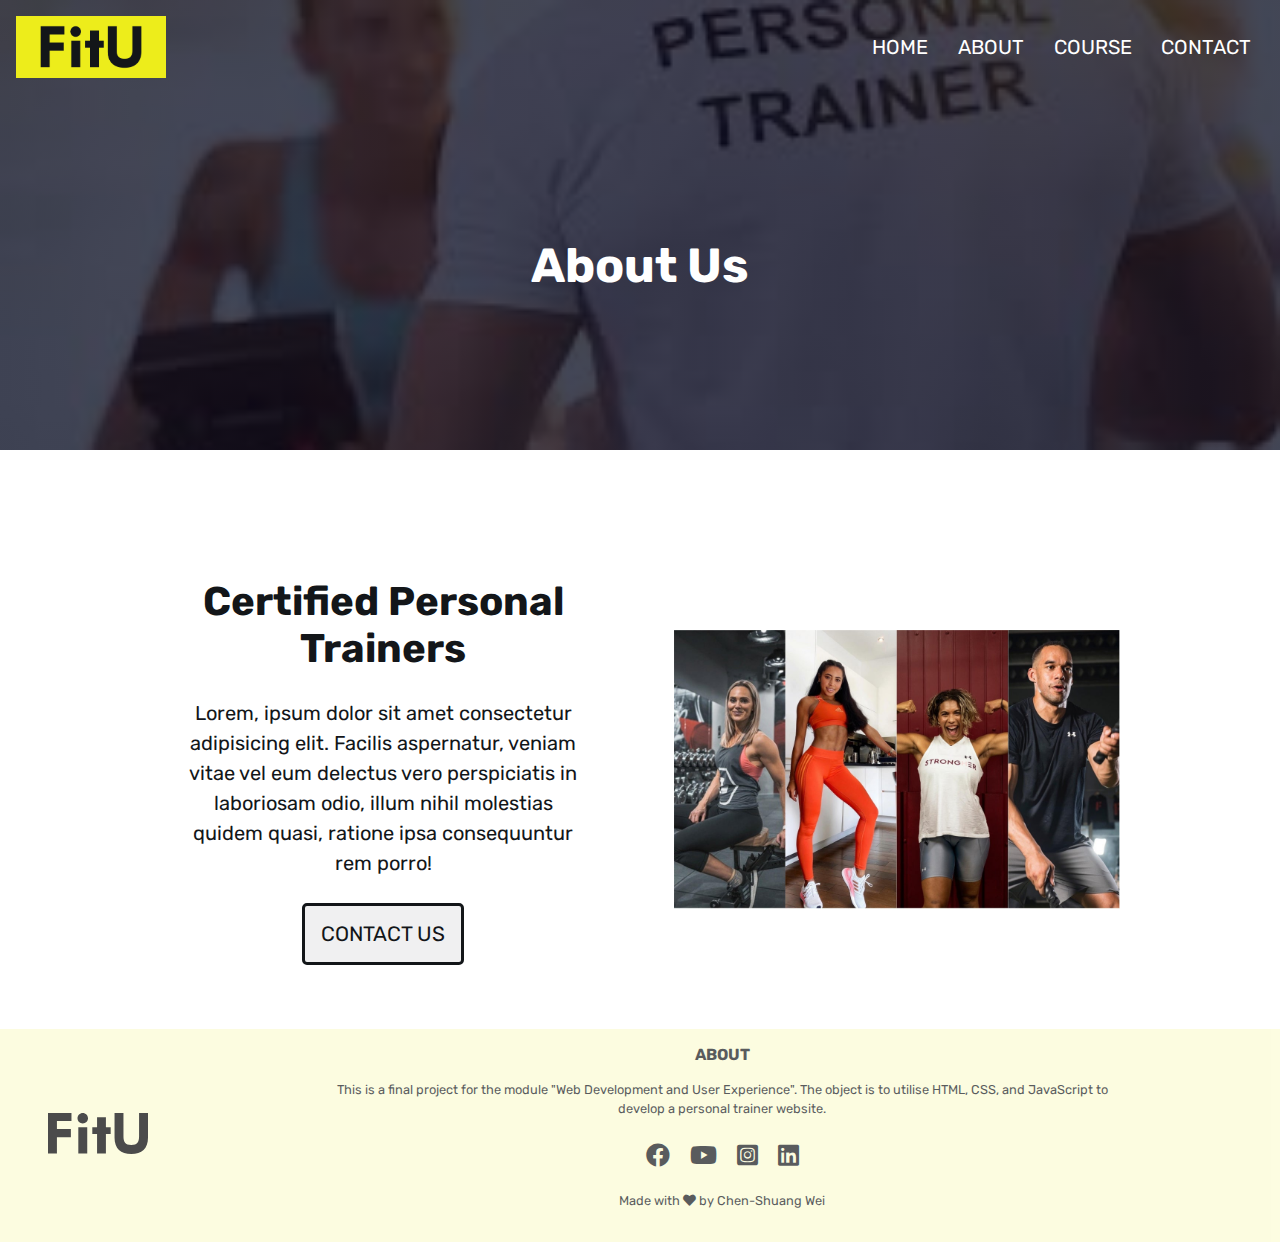
==== about.html @ 9a6e27dc "first commit" ====
<!-- https://www.youtube.com/watch?v=oYRda7UtuhA -->
<!DOCTYPE html>
<html lang="en">
  <head>
    <meta charset="UTF-8" />
    <meta http-equiv="X-UA-Compatible" content="IE=edge" />
    <meta name="viewport" content="width=device-width, initial-scale=1.0" />
    <link rel="stylesheet" href="./styles/styles_g.css" />
    <link rel="stylesheet" href="./styles/styles_about.css" />
    <link rel="preconnect" href="https://fonts.gstatic.com" />
    <link
      href="https://fonts.googleapis.com/css2?family=Rubik:ital,wght@0,300;0,400;0,500;0,600;0,700;1,300;1,400;1,500;1,600;1,700&display=swap"
      rel="stylesheet"
    />
    <link
      href="https://fonts.googleapis.com/icon?family=Material+Icons"
      rel="stylesheet"
    />
    <link
      rel="stylesheet"
      href="https://use.fontawesome.com/releases/v5.15.3/css/all.css"
    />

    <title>Fitness</title>
  </head>
  <body>
    <!------ header for about page ------>
    <section class="sub-header">
      <nav class="navbar">
        <a href="./index.html"><img src="./images/logo.png" alt="logo" /></a>
        <div class="nav-links" id="navLinks">
          <!-- close menu in samll screen -->
          <span class="material-icons close" onclick="hideMenu()"> close </span>
          <ul>
            <li><a href="./index.html">HOME</a></li>
            <li><a href="./about.html">ABOUT</a></li>
            <li><a href="./course.html">COURSE</a></li>
            <li><a href="./contact.html">CONTACT</a></li>
          </ul>
        </div>
        <!-- show menu burger in samll screen -->
        <span class="material-icons menu" onclick="showMenu()">menu</span>
      </nav>
      <h1>About Us</h1>
    </section>
    <main>
      <!------ content ------>
      <section class="about-us">
        <div class="row">
          <div class="about-col">
            <h2>Certified Personal Trainers</h2>
            <p>
              Lorem, ipsum dolor sit amet consectetur adipisicing elit. Facilis
              aspernatur, veniam vitae vel eum delectus vero perspiciatis in
              laboriosam odio, illum nihil molestias quidem quasi, ratione ipsa
              consequuntur rem porro!
            </p>
            <a href="./contact.html" class="main-btn bk-btn">CONTACT US</a>
          </div>
          <div class="about-col">
            <img src="./images/team.jpg" alt="team" />
          </div>
        </div>
      </section>
    </main>
    <!------ footer ------>
    <footer class="site-footer">
      <div class="row">
        <div class="footer-col">
          <img
            src="./images/default-monochrome-black.svg"
            alt="footer-logo"
            height="87"
            width="100"
          />
        </div>
        <div class="footer-col footer-col-about">
          <h4>ABOUT</h4>
          <p>
            This is a final project for the module "Web Development and User
            Experience". The object is to utilise HTML, CSS, and JavaScript to
            develop a personal trainer website.
          </p>
          <div class="social-media">
            <i class="fab fa-facebook"></i>
            <i class="fab fa-youtube"></i>
            <i class="fab fa-instagram-square"></i>
            <i class="fab fa-linkedin"></i>
          </div>
          <p>Made with <i class="fas fa-heart"></i> by Chen-Shuang Wei</p>
        </div>
      </div>
    </footer>
    <script src="./scripts/script_g.js"></script>
  </body>
</html>
---- styles/styles_g.css ----
/* applicable for all html elements  */
* {
  margin: 0;
  padding: 0;
  font-family: "Rubik", sans-serif;
  color: #131619;
}

/*------ landing page ------*/
/* add banner (background image) */
header {
  min-height: 100vh;
  width: 100%;
  background-image: linear-gradient(rgba(4, 9, 30, 0.75), rgba(4, 9, 30, 0.75)),
    url(../images/banner.jpg);
  background-position: center;
  background-size: cover;
  position: relative;
}

nav {
  display: flex;
  padding: 1rem;
  justify-content: space-between;
  align-items: center;
}

nav img {
  width: 150px;
}

.nav-links {
  flex: 1;
  text-align: right;
}

.nav-links ul li {
  list-style: none; /* remove bullet points */
  display: inline-block; /* horizontal */
  padding: 0.8rem;
  position: relative;
}

.nav-links ul li a {
  color: white;
  text-decoration: none; /* remove underline */
  font-size: 1.25rem;
}

/* nav bar hover effect: display underline */
.nav-links ul li::after {
  content: "";
  width: 0%;
  height: 4px;
  background-color: #eded1b;
  display: block;
  margin: auto;
}

.nav-links ul li:hover::after {
  width: 100%;
  /* width: max-content; */
}

.intro {
  /*put the intro text in the center of div */
  width: 90%;
  color: white;
  position: absolute;
  top: 50%;
  left: 50%;
  transform: translate(-50%, -50%);
  text-align: center;
  margin-top: 2.5rem;
}
#intro {
  color: white;
}

.intro h1 {
  font-size: 3.5rem;
}

.intro p {
  margin: 1rem;
  font-size: 1.3rem;
  padding: 1rem;
}

.main-btn {
  display: inline-block;
  text-decoration: none;
  color: white;
  border: 3px solid white;
  padding: 1rem;
  font-size: 1.3rem;
  background-color: transparent;
  position: relative;
  cursor: pointer;
  border-radius: 5px;
}

.main-btn:hover {
  border: 3px solid #eded1b;
  background-color: #eded1b;
  color: #131619;
  font-weight: 600;
  transition: 0.3s;
}

nav .material-icons {
  /* no menu icons when in big screen */
  display: none;
}

/*------ course ------*/
.course {
  width: 80%;
  margin: auto;
  text-align: center;
  padding-top: 5rem;
}

h2 {
  font-size: 2.5rem;
  color: #131619;
}

p {
  font-size: 1.25rem;
  color: #131619;
  padding: 1rem;
  line-height: 1.5;
}

.row {
  padding: 1rem;
  display: flex;
  justify-content: space-between;
  align-items: center;
}

.exercise-row {
  align-items: flex-start;
}

.course-col {
  flex-basis: 45%;
  background-color: #eded1b80;
  border-radius: 10px;
  padding: 1rem;
  margin: 1rem 0;
  box-sizing: border-box;
  transition: 0.5s;
}

.course-col:hover {
  box-shadow: 0 0 20px 0 #13161950;
}

h3 {
  padding: 1rem;
}

/*------ exercise ------*/
.exercise {
  width: 80%;
  margin: auto;
  text-align: center;
  padding-top: 5rem;
}

.exercise-col {
  flex-basis: 31%;
  border-radius: 10px;
  margin: 1rem 0;
  text-align: left;
  /* position: relative;
  overflow: hidden; */
}

.exercise-col img {
  width: 100%;
  border-radius: 10px;
}

.exercise-col p {
  padding: 0;
  font-size: 1.1rem;
}

.exercise-col h3 {
  padding: 1rem 0;
  font-size: 1.1rem;
}

/*------ contact ------*/
.contact {
  margin: 5rem auto;
  width: 80%;
  background-image: linear-gradient(rgba(4, 9, 30, 0.75), rgba(4, 9, 30, 0.75)),
    url(../images/contact.jpg);
  background-position: center;
  background-size: cover;
  border-radius: 10px;
  text-align: center;
  padding: 5rem 0;
}

.contact h2 {
  color: white;
  margin: 1rem;
  padding: 1rem;
}

/*------ footer ------*/
.site-footer {
  width: 100%;
  text-align: center;
  margin-top: 1rem;
  background-color: #eded1b30;
  opacity: 0.7;
}
.footer-col {
  margin: 0 2rem;
}

.footer-col-about {
  padding: 0 100px;
}

.site-footer p {
  font-size: 0.8rem;
}

.social-media .fab {
  font-size: 1.5rem;
  cursor: pointer;
  margin: 0 0.5rem;
  padding: 0.5rem 0;
}

/* Screen Sizes 700px and less */
@media (max-width: 700px) {
  .intro h1 {
    font-size: 2rem;
  }
  .intro p {
    margin: 0.8rem;
    font-size: 1rem;
    padding: 0.8rem;
  }
  .main-btn {
    padding: 0.8rem;
    font-size: 1rem;
  }
  .nav-links {
    position: fixed;
    background-color: #eded1b;
    height: 100vh;
    width: 150px;
    top: 0;
    right: -150px; /* menu hidden */
    z-index: 2;
    color: #131619;
    transition: 1s;
  }
  .nav-links ul li {
    display: block;
    padding: 0.5rem;
  }
  .nav-links ul li a {
    color: #131619;
    font-size: 1rem;
  }
  .nav-links ul li::after {
    height: 3px;
    background-color: #9370db;
  }
  nav .material-icons {
    display: inline-block;
    color: #131619;
    margin: 1rem;
    font-size: 2rem;
    cursor: pointer;
  }
  nav .material-icons.menu {
    color: white;
  }
  nav .material-icons.close {
    padding: 1rem;
  }
  .nav-links ul {
    padding: 0 2rem;
  }
  .row {
    flex-direction: column;
  }
  h2 {
    font-size: 1.5rem;
  }
  .footer-col-about {
    padding: 0px;
  }
}
---- styles/styles_about.css ----
/*---------- css for about page ----------*/
.sub-header {
  height: 50vh;
  width: 100%;
  background-image: linear-gradient(rgba(4, 9, 30, 0.75), rgba(4, 9, 30, 0.75)),
    url(../images/about_page.jpg);
  background-position: center;
  background-size: cover;
  text-align: center;
  /* color: white; */
}

.sub-header h1 {
  color: white;
  font-size: 3rem;
  position: absolute;
  top: 25%;
  left: 50%;
  transform: translate(-50%, -50%);
  text-align: center;
  margin-top: 2.5rem;
}

.about-us {
  width: 80%;
  margin: auto;
  text-align: center;
  padding-top: 5rem;
}

.about-col {
  flex-basis: 45%;
  padding: 1rem;
  margin: 1rem 0;
}

.about-col img {
  width: 100%;
}

.about-col p {
  margin: 0.8rem;
  padding: 0.8rem;
}
.bk-btn {
  color: #131619;
  border: 3px solid #131619;
  background-color: #13161910;
  border-radius: 5px;
}

@media (max-width: 700px) {
  .sub-header h1 {
    font-size: 2rem;
  }
  .about-col p {
    font-size: 1rem;
  }
}
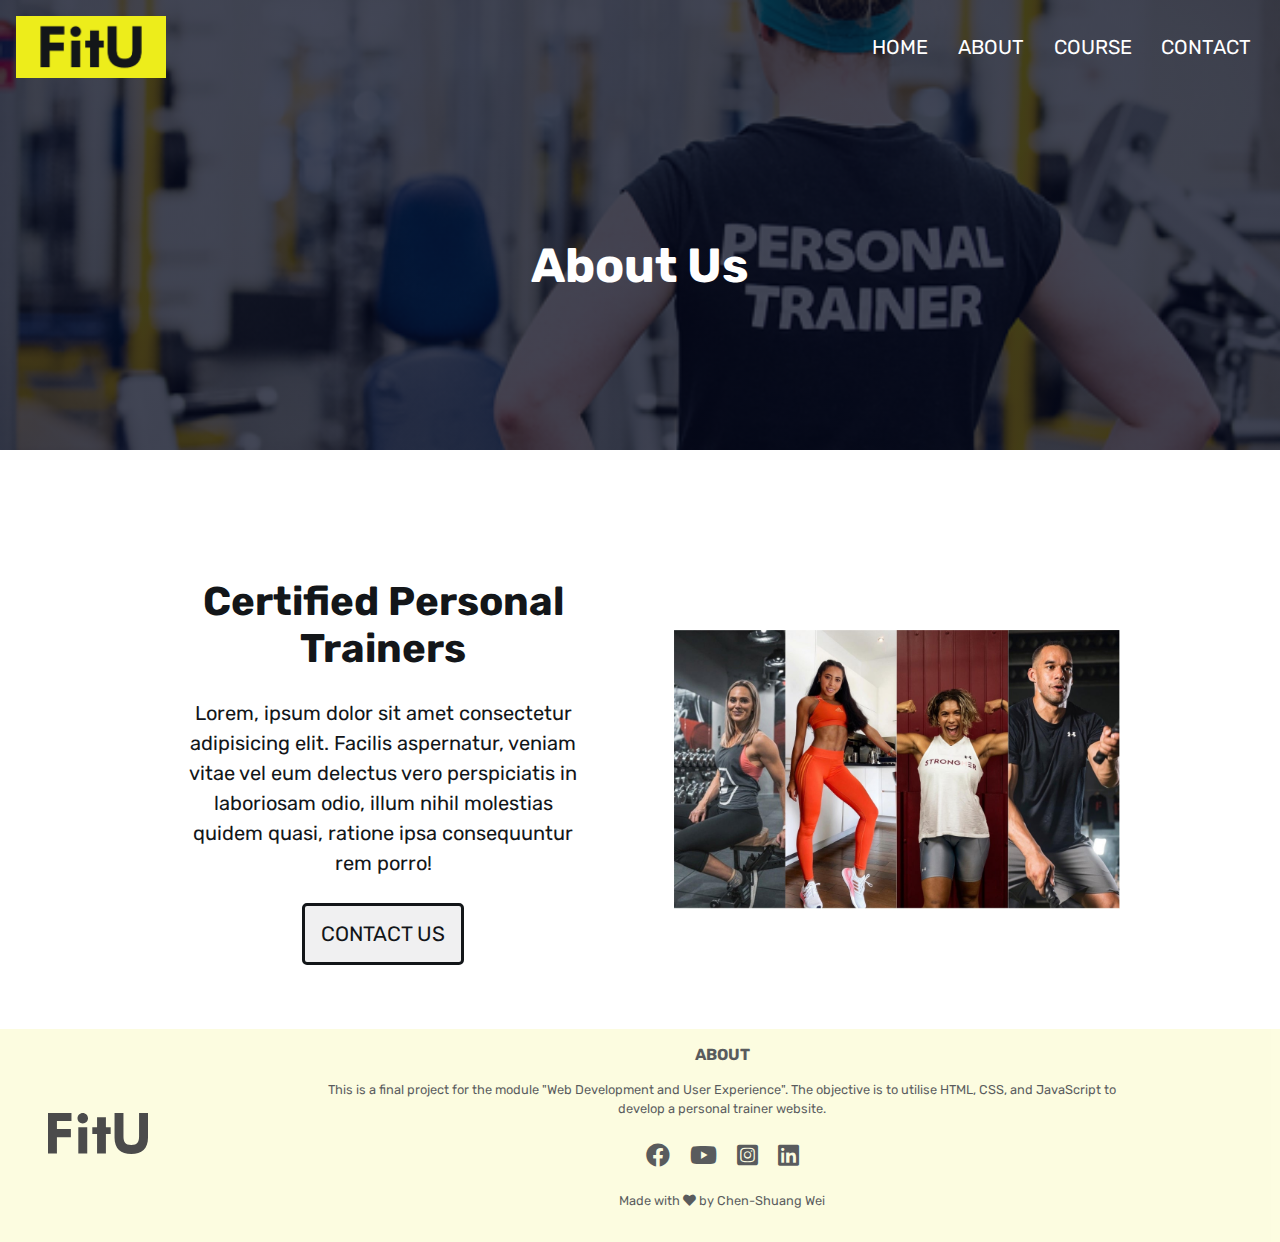
==== commit fde10292: "revise the typo 'object' in footer" ====
--- a/about.html
+++ b/about.html
@@ -4,6 +4,12 @@
   <head>
     <meta charset="UTF-8" />
     <meta http-equiv="X-UA-Compatible" content="IE=edge" />
+    <meta
+      name="description"
+      content="Web Development and User Experience - Coding Assessment"
+    />
+    <meta name="keywords" content="HTML, CSS, JavaScript" />
+    <meta name="author" content="Chen-Shuang Wei" />
     <meta name="viewport" content="width=device-width, initial-scale=1.0" />
     <link rel="stylesheet" href="./styles/styles_g.css" />
     <link rel="stylesheet" href="./styles/styles_about.css" />
@@ -75,11 +81,11 @@
           />
         </div>
         <div class="footer-col footer-col-about">
-          <h4>ABOUT</h4>
+          <h2>ABOUT</h2>
           <p>
             This is a final project for the module "Web Development and User
-            Experience". The object is to utilise HTML, CSS, and JavaScript to
-            develop a personal trainer website.
+            Experience". The objective is to utilise HTML, CSS, and JavaScript
+            to develop a personal trainer website.
           </p>
           <div class="social-media">
             <i class="fab fa-facebook"></i>
--- a/styles/styles_g.css
+++ b/styles/styles_g.css
@@ -73,15 +73,14 @@
   text-align: center;
   margin-top: 2.5rem;
 }
-#intro {
-  color: white;
-}
 
 .intro h1 {
+  color: white;
   font-size: 3.5rem;
 }
 
 .intro p {
+  color: white;
   margin: 1rem;
   font-size: 1.3rem;
   padding: 1rem;
@@ -229,6 +228,9 @@
   padding: 0 100px;
 }
 
+.site-footer h2 {
+  font-size: 1rem;
+}
 .site-footer p {
   font-size: 0.8rem;
 }
--- a/styles/styles_about.css
+++ b/styles/styles_about.css
@@ -3,7 +3,7 @@
   height: 50vh;
   width: 100%;
   background-image: linear-gradient(rgba(4, 9, 30, 0.75), rgba(4, 9, 30, 0.75)),
-    url(../images/about_page.jpg);
+    url(../images/about_page.png);
   background-position: center;
   background-size: cover;
   text-align: center;
